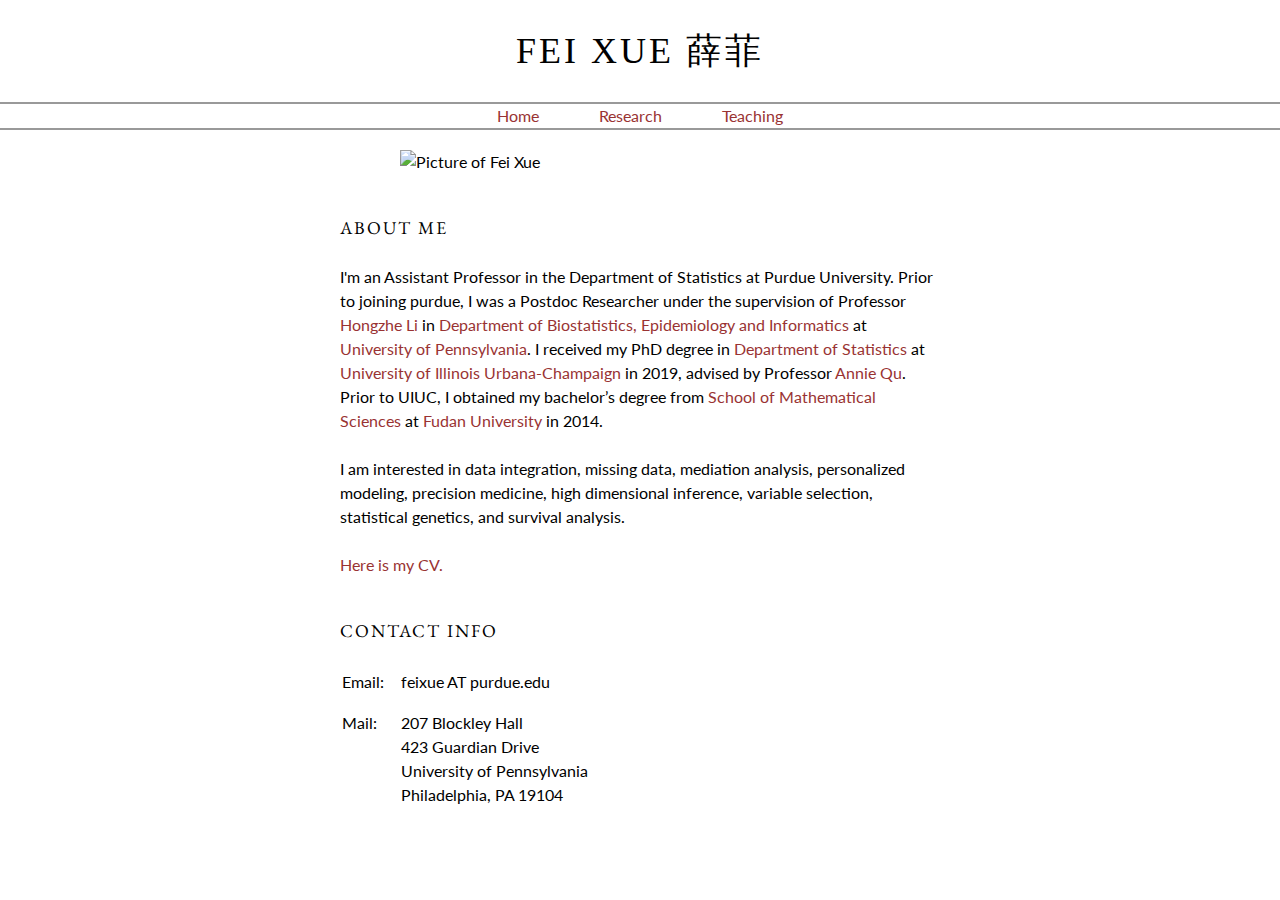
==== index.html @ afbda871 "Update index.html" ====
<!DOCTYPE html>
<html>
<head>

  <link href='https://fonts.googleapis.com/css?family=Lato:300|EB+Garamond' rel='stylesheet' type='text/css'>

<title> Fei Xue </title>

  <meta name="description" content="Postdoc Researcher at University of Pennsylvania.">

  <meta name="keywords" content="Fei Xue, stat, statstics, biostat, biostatistics, UIUC, University of Pennsylvania, postdoc, graduate student, home page">

  <meta name="author" content="Fei Xue">

  <meta charset="utf-8">

  <meta http-equiv="X-UA-Compatible" content="IE=edge">
  
  <meta name="viewport" content="width=device-width"> 

  <link rel="shortcut icon" href="https://feixue-stat.github.io/favicon-32x32.png">

  <link rel="stylesheet" media="only screen and (max-width: 700px)" href="https://feixue-stat.github.io/mobile.css">
  <link rel="stylesheet" media="only screen and (min-width: 701px)" href="https://feixue-stat.github.io/stylesheet.css">
  
<!-- Global site tag (gtag.js) - Google Analytics -->
<script async src="https://www.googletagmanager.com/gtag/js?id=UA-164106873-1"></script>
<script>
  window.dataLayer = window.dataLayer || [];
  function gtag(){dataLayer.push(arguments);}
  gtag('js', new Date());

  gtag('config', 'UA-164106873-1');
</script>
	
</head>



<body>


<header>

<h1 style="font-family:STFangsong">Fei Xue  薛菲</h1> 
<hr size = 2 width = 100% noshade>

	<nav>
	<ul>
        <li><a href="https://feixue-stat.github.io/">Home</a>
        <li><a href="https://feixue-stat.github.io/research.html">Research</a>
        <li><a href="https://feixue-stat.github.io/teaching.html">Teaching</a>
    </ul>
    </nav>
      
<hr size = 2 width = 100% noshade>
      
</header>
      
      
	

<div id="content">
	
	<img id="portrait" alt="Picture of Fei Xue" src="Fei.jpg">

    <h2>About Me</h2> 
	<br>
	<p>I'm an Assistant Professor in the Department of Statistics at Purdue University. Prior to joining purdue, I was
		a Postdoc Researcher under the supervision of Professor <a href="http://statgene.med.upenn.edu/">Hongzhe Li</a> in 
	      <a href="https://www.dbei.med.upenn.edu/">Department of Biostatistics, Epidemiology and Informatics</a>
      		at <a href="https://home.www.upenn.edu/">University of Pennsylvania</a>. I received my PhD degree in 
	      <a href="https://stat.illinois.edu/">Department of Statistics</a> at 
	      <a href="https://illinois.edu/">University of Illinois Urbana-Champaign</a> in 2019, advised by 
	      Professor <a href="https://faculty.sites.uci.edu/qulab/">Annie Qu</a>. 
	      Prior to UIUC, I obtained my bachelor’s degree from 
	      <a href="http://math.fudan.edu.cn/">School of Mathematical Sciences</a> at 
	      <a href="https://www.fudan.edu.cn/">Fudan University</a> in 2014. 
	</p>
	<br>
	<p> I am interested in data integration, missing data, mediation analysis, personalized modeling, precision medicine, 
		high dimensional inference, variable selection, statistical genetics, and survival analysis.
	</p>
<br>

      <p><a href="CV.pdf", target = "_blank">Here is my CV.</a> </p>

    <h2>Contact Info</h2>

      <table id="contactinfo">

        <tr>
          <th>Email:</th>
          <td> feixue AT purdue.edu </td>
        </tr>

        <tr>
          <th>Mail:</th>
          <td>207 Blockley Hall<br>
              423 Guardian Drive<br>
              University of Pennsylvania<br>
              Philadelphia, PA 19104</td>
        </tr>
	     

        
        <tr>
        &nbsp;
        </tr>
	      


      </table>
 
	
</div>      
                        

</body>
</html>
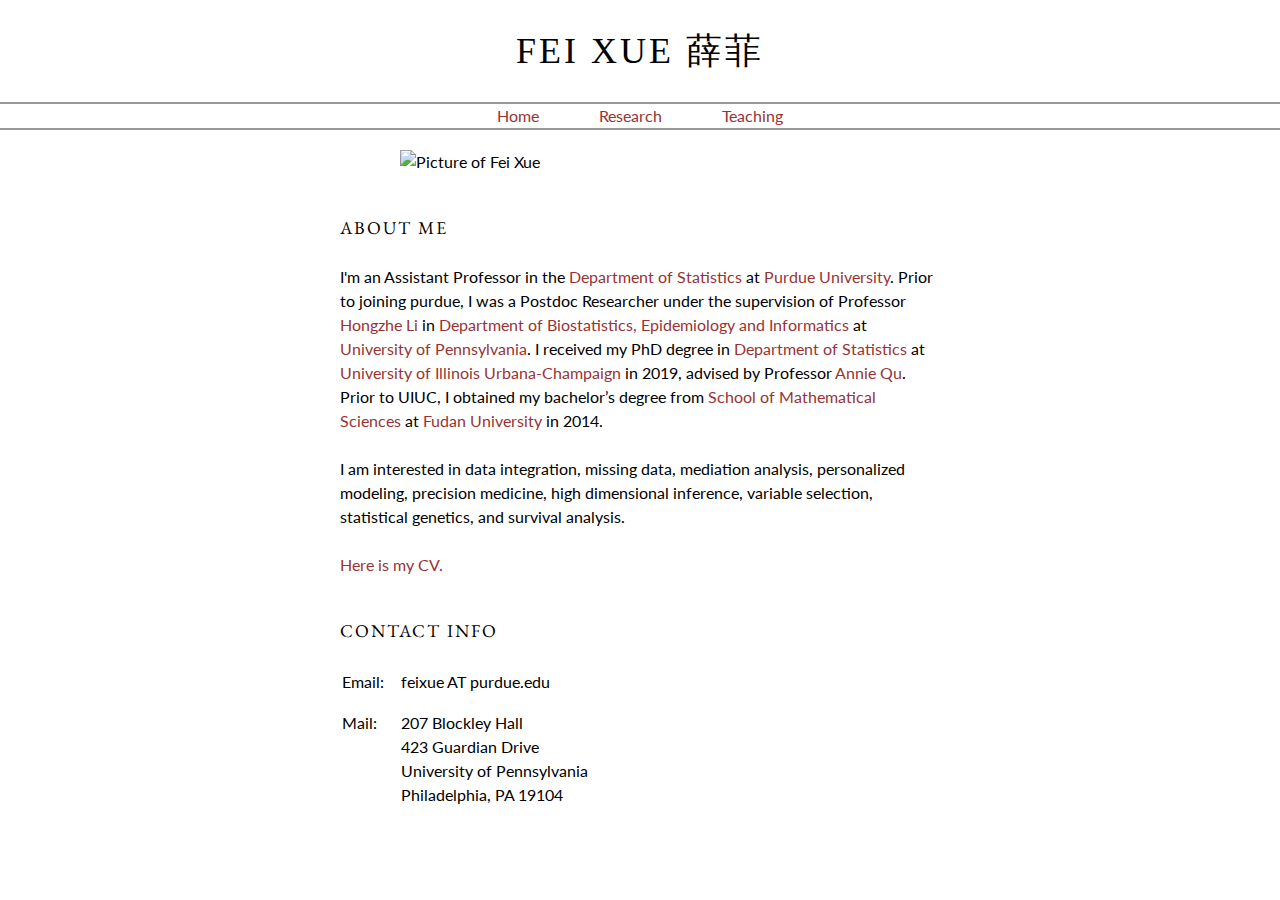
==== commit 821230bf: "Update index.html" ====
--- a/index.html
+++ b/index.html
@@ -68,7 +68,11 @@
 
     <h2>About Me</h2> 
 	<br>
-	<p>I'm an Assistant Professor in the Department of Statistics at Purdue University. Prior to joining purdue, I was
+	<p>I'm an Assistant Professor in the 
+		<a href="https://www.stat.purdue.edu/">Department of Statistics</a>
+		 at 
+		<a href="https://www.purdue.edu/">Purdue University</a>.
+		Prior to joining purdue, I was
 		a Postdoc Researcher under the supervision of Professor <a href="http://statgene.med.upenn.edu/">Hongzhe Li</a> in 
 	      <a href="https://www.dbei.med.upenn.edu/">Department of Biostatistics, Epidemiology and Informatics</a>
       		at <a href="https://home.www.upenn.edu/">University of Pennsylvania</a>. I received my PhD degree in 
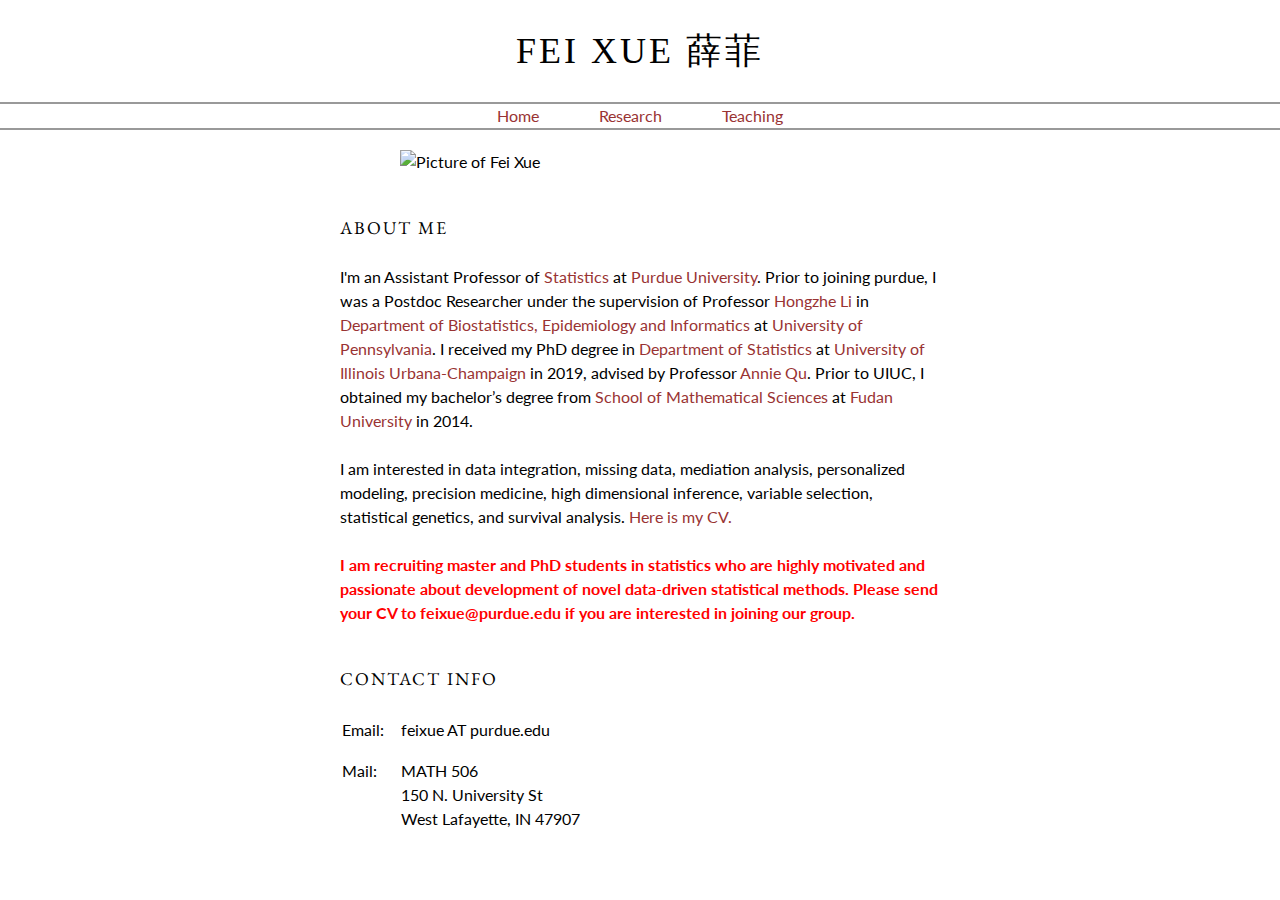
==== commit 1aea4dd5: "Update index.html" ====
--- a/index.html
+++ b/index.html
@@ -68,8 +68,8 @@
 
     <h2>About Me</h2> 
 	<br>
-	<p>I'm an Assistant Professor in the 
-		<a href="https://www.stat.purdue.edu/">Department of Statistics</a>
+	<p>I'm an Assistant Professor of 
+		<a href="https://www.stat.purdue.edu/">Statistics</a>
 		 at 
 		<a href="https://www.purdue.edu/">Purdue University</a>.
 		Prior to joining purdue, I was
@@ -85,11 +85,14 @@
 	</p>
 	<br>
 	<p> I am interested in data integration, missing data, mediation analysis, personalized modeling, precision medicine, 
-		high dimensional inference, variable selection, statistical genetics, and survival analysis.
+		high dimensional inference, variable selection, statistical genetics, and survival analysis. <a href="CV.pdf", target = "_blank">Here is my CV.</a> 
 	</p>
 <br>
 
-      <p><a href="CV.pdf", target = "_blank">Here is my CV.</a> </p>
+      <p> <font color="red"><b>
+	      I am recruiting master and PhD students in statistics who are highly motivated and passionate about development of novel data-driven statistical methods.
+	      Please send your CV to feixue@purdue.edu if you are interested in joining our group. </b> </font>
+	      </p>
 
     <h2>Contact Info</h2>
 
@@ -102,10 +105,9 @@
 
         <tr>
           <th>Mail:</th>
-          <td>207 Blockley Hall<br>
-              423 Guardian Drive<br>
-              University of Pennsylvania<br>
-              Philadelphia, PA 19104</td>
+          <td>MATH 506<br>
+              150 N. University St<br>
+              West Lafayette, IN 47907</td>
         </tr>
 	     
 
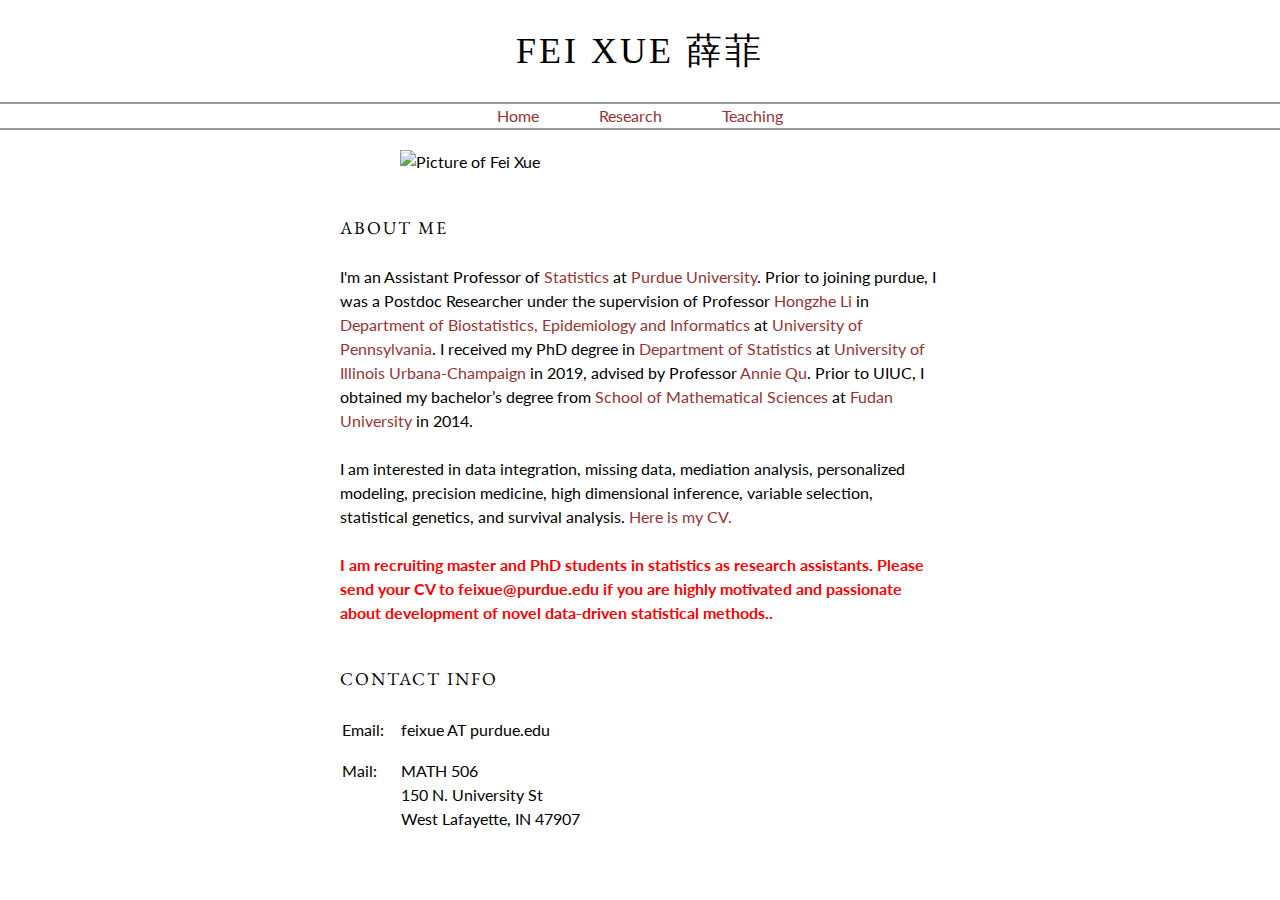
==== commit dd05ff63: "Update index.html" ====
--- a/index.html
+++ b/index.html
@@ -90,8 +90,8 @@
 <br>
 
       <p> <font color="red"><b>
-	      I am recruiting master and PhD students in statistics who are highly motivated and passionate about development of novel data-driven statistical methods.
-	      Please send your CV to feixue@purdue.edu if you are interested in joining our group. </b> </font>
+	      I am recruiting master and PhD students in statistics as research assistants. 
+	      Please send your CV to feixue@purdue.edu if you are highly motivated and passionate about development of novel data-driven statistical methods.. </b> </font>
 	      </p>
 
     <h2>Contact Info</h2>
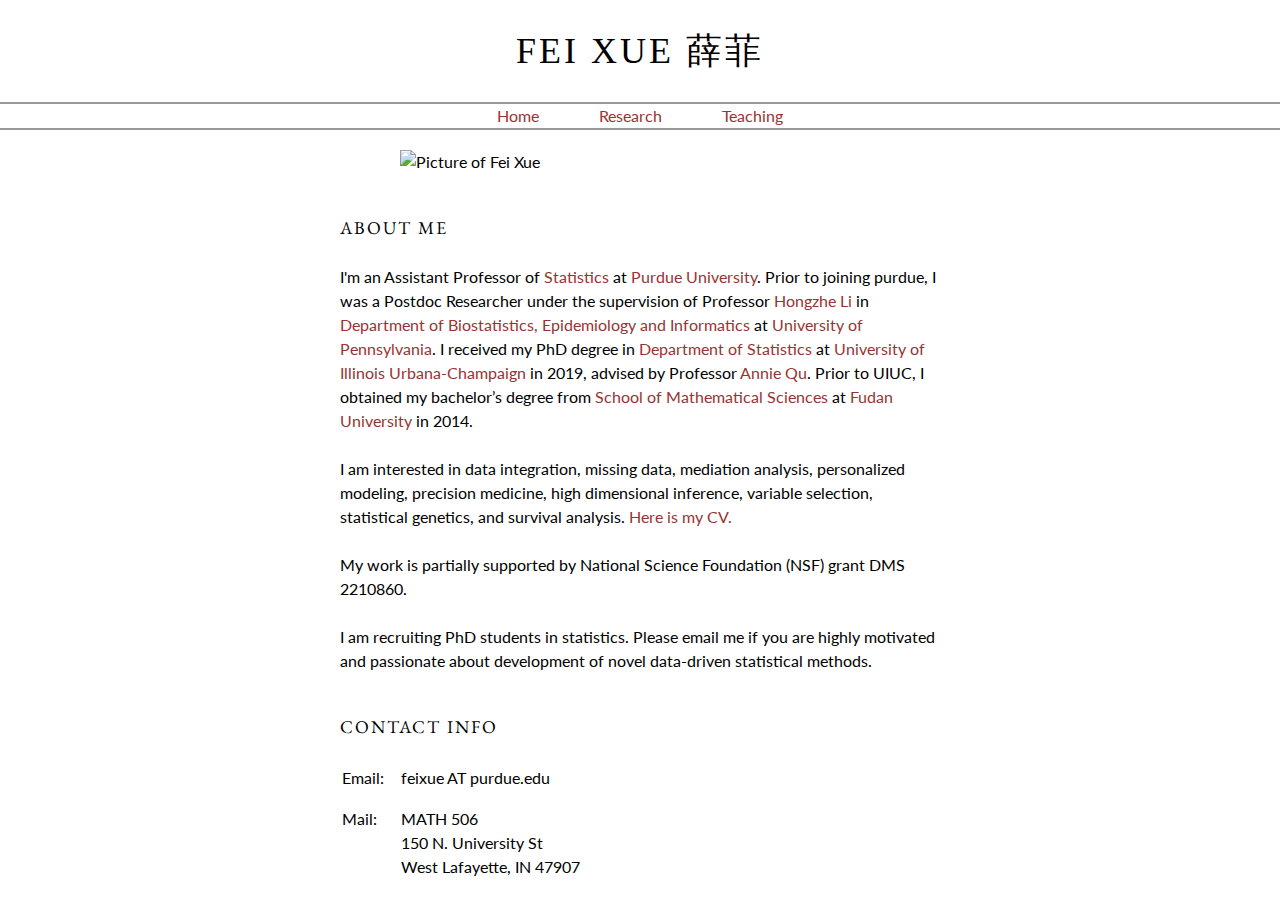
==== commit 8f2a7c0a: "Update index.html" ====
--- a/index.html
+++ b/index.html
@@ -89,9 +89,12 @@
 	</p>
 <br>
 
-      <p> <font color="red"><b>
-	      I am recruiting master and PhD students in statistics as research assistants. 
-	      Please send your CV to feixue@purdue.edu if you are highly motivated and passionate about development of novel data-driven statistical methods.. </b> </font>
+	<p> My work is partially supported by National Science Foundation (NSF) grant DMS 2210860.
+	</p>
+<br>
+      <p> 
+	      I am recruiting PhD students in statistics. 
+	      Please email me if you are highly motivated and passionate about development of novel data-driven statistical methods.
 	      </p>
 
     <h2>Contact Info</h2>
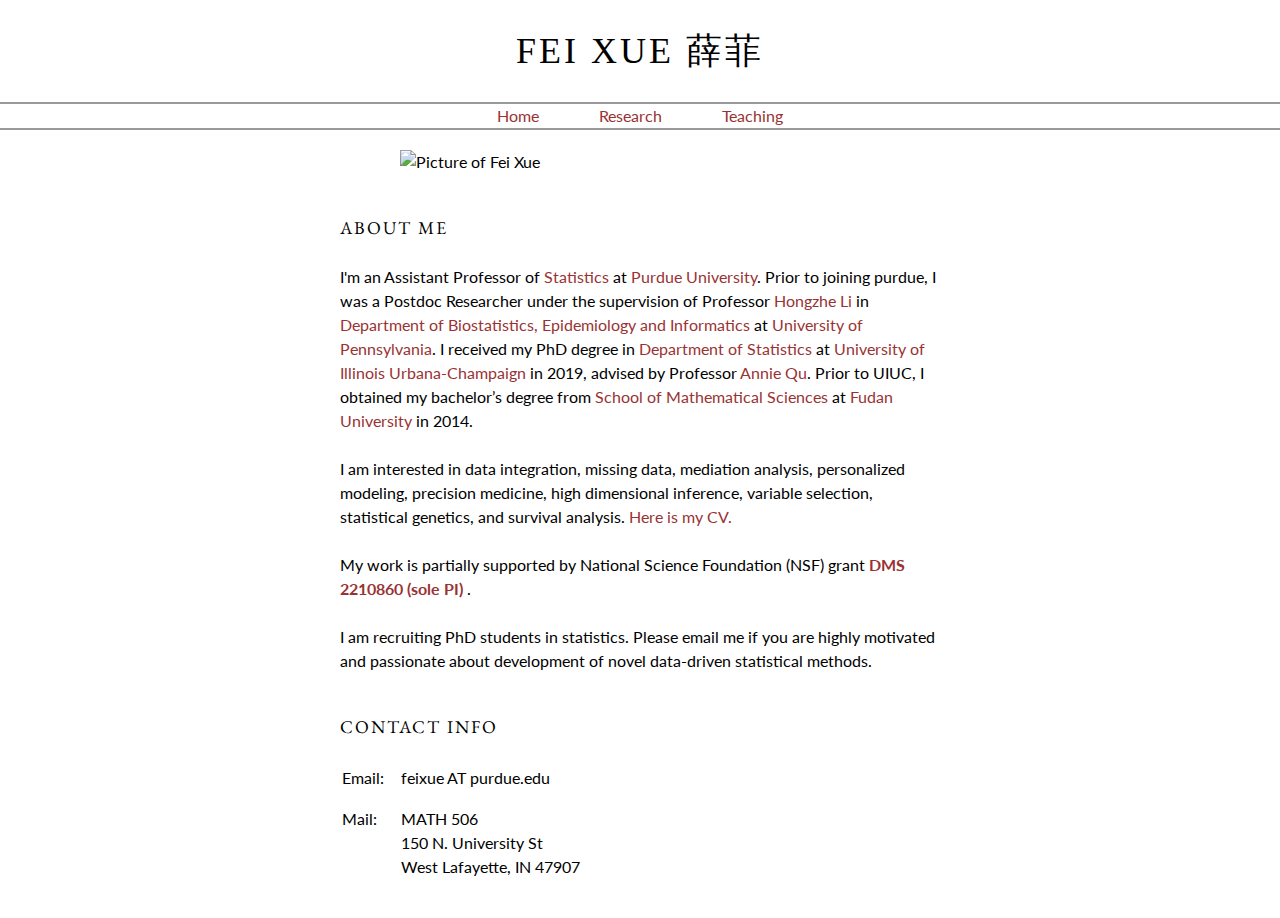
==== commit 296950a1: "Update index.html" ====
--- a/index.html
+++ b/index.html
@@ -89,7 +89,7 @@
 	</p>
 <br>
 
-	<p> My work is partially supported by National Science Foundation (NSF) grant DMS 2210860.
+	<p> My work is partially supported by National Science Foundation (NSF) grant <a href="https://www.nsf.gov/awardsearch/showAward?AWD_ID=2210860&HistoricalAwards=false"> <b>DMS 2210860 (sole PI)</b> </font> </a>.
 	</p>
 <br>
       <p> 
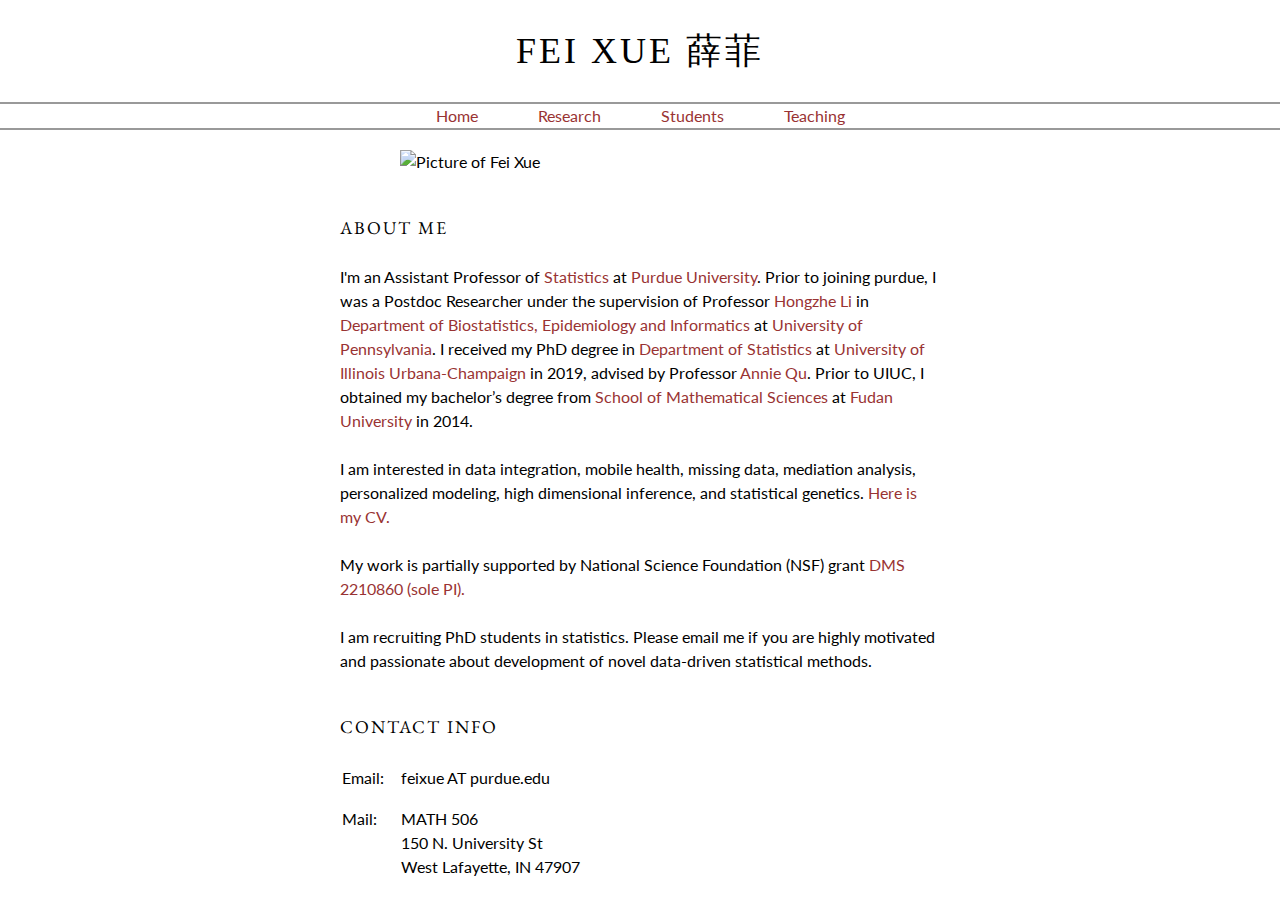
==== commit ae854660: "Update index.html" ====
--- a/index.html
+++ b/index.html
@@ -8,9 +8,9 @@
 
 <title> Fei Xue </title>
 
-  <meta name="description" content="Postdoc Researcher at University of Pennsylvania.">
+  <meta name="description" content="Assistant Professor at Purdue University.">
 
-  <meta name="keywords" content="Fei Xue, stat, statstics, biostat, biostatistics, UIUC, University of Pennsylvania, postdoc, graduate student, home page">
+  <meta name="keywords" content="Fei Xue, stat, statstics, biostat, biostatistics, UIUC, University of Pennsylvania, Purdue, assistant professor, home page">
 
   <meta name="author" content="Fei Xue">
 
@@ -51,6 +51,7 @@
 	<ul>
         <li><a href="https://feixue-stat.github.io/">Home</a>
         <li><a href="https://feixue-stat.github.io/research.html">Research</a>
+	<li><a href="https://feixue-stat.github.io/students.html">Students</a>
         <li><a href="https://feixue-stat.github.io/teaching.html">Teaching</a>
     </ul>
     </nav>
@@ -84,12 +85,12 @@
 	      <a href="https://www.fudan.edu.cn/">Fudan University</a> in 2014. 
 	</p>
 	<br>
-	<p> I am interested in data integration, missing data, mediation analysis, personalized modeling, precision medicine, 
-		high dimensional inference, variable selection, statistical genetics, and survival analysis. <a href="CV.pdf", target = "_blank">Here is my CV.</a> 
+	<p> I am interested in data integration, mobile health, missing data, mediation analysis, personalized modeling, 
+		high dimensional inference, and statistical genetics. <a href="CV.pdf", target = "_blank">Here is my CV.</a> 
 	</p>
 <br>
 
-	<p> My work is partially supported by National Science Foundation (NSF) grant <a href="https://www.nsf.gov/awardsearch/showAward?AWD_ID=2210860&HistoricalAwards=false"> <b>DMS 2210860 (sole PI)</b> </font> </a>.
+	<p> My work is partially supported by National Science Foundation (NSF) grant <a href="https://www.nsf.gov/awardsearch/showAward?AWD_ID=2210860&HistoricalAwards=false"> DMS 2210860 (sole PI). </font> </a>
 	</p>
 <br>
       <p> 
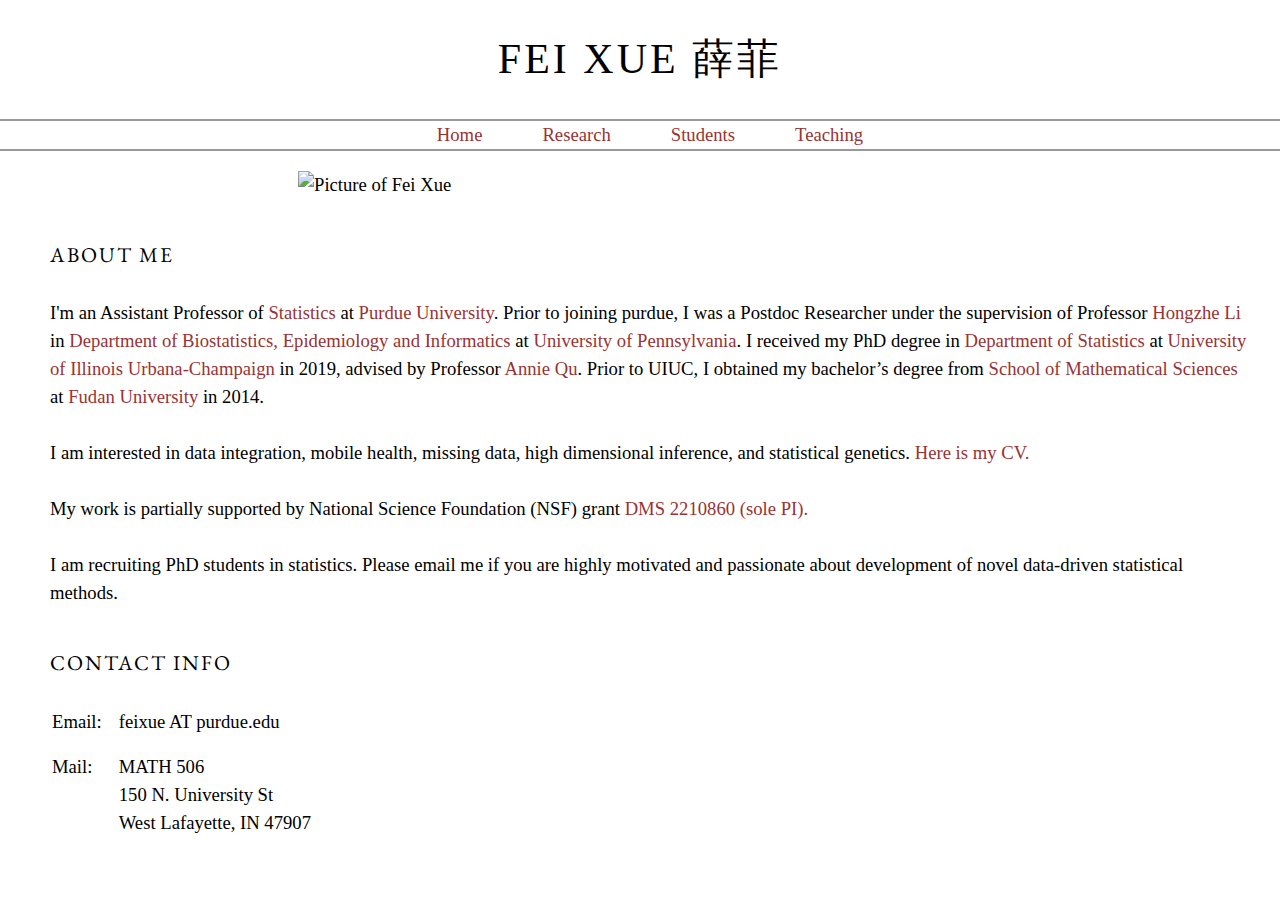
==== commit de01efeb: "Update index.html" ====
--- a/index.html
+++ b/index.html
@@ -65,7 +65,7 @@
 
 <div id="content">
 	
-	<img id="portrait" alt="Picture of Fei Xue" src="Fei.jpg">
+	<img id="portrait" alt="Picture of Fei Xue" src="Fei.jpg" style="width: 55vw; min-width: 330px;">
 
     <h2>About Me</h2> 
 	<br>
@@ -85,7 +85,7 @@
 	      <a href="https://www.fudan.edu.cn/">Fudan University</a> in 2014. 
 	</p>
 	<br>
-	<p> I am interested in data integration, mobile health, missing data, mediation analysis, personalized modeling, 
+	<p> I am interested in data integration, mobile health, missing data, 
 		high dimensional inference, and statistical genetics. <a href="CV.pdf", target = "_blank">Here is my CV.</a> 
 	</p>
 <br>
